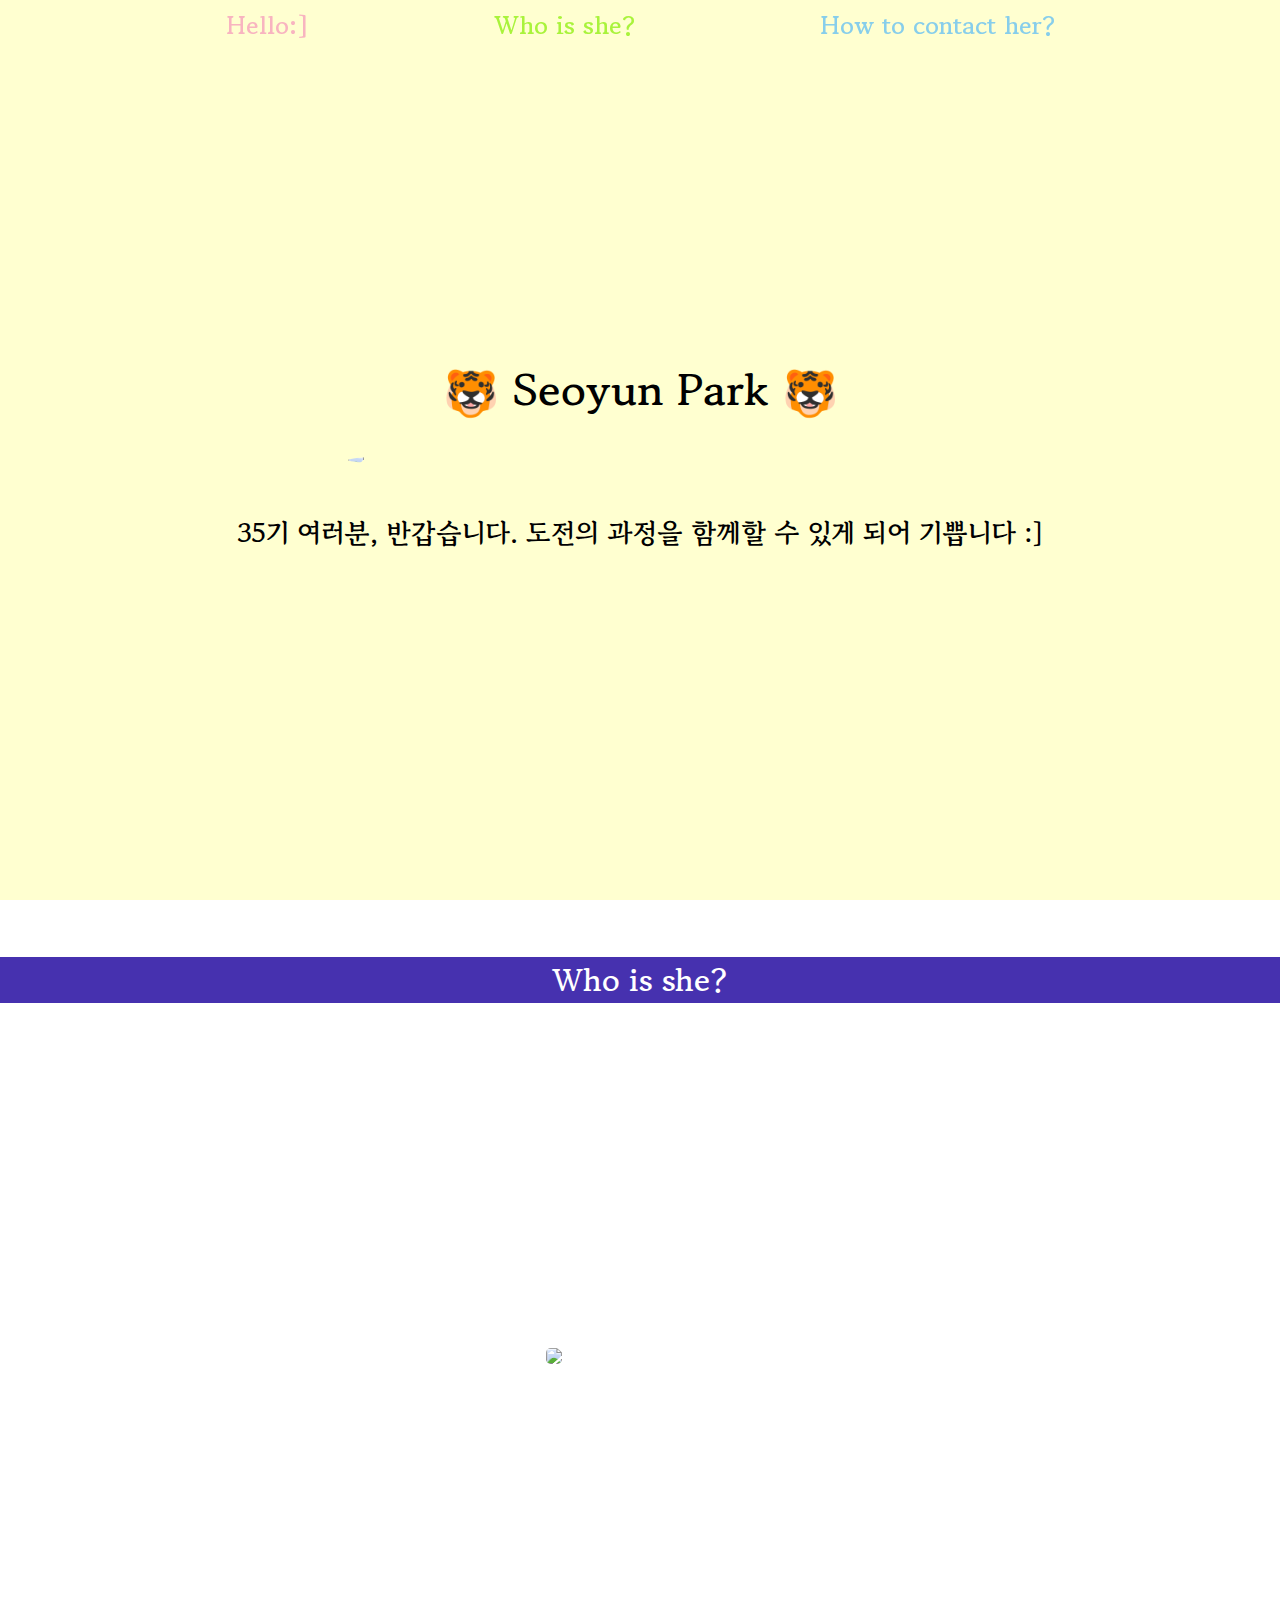
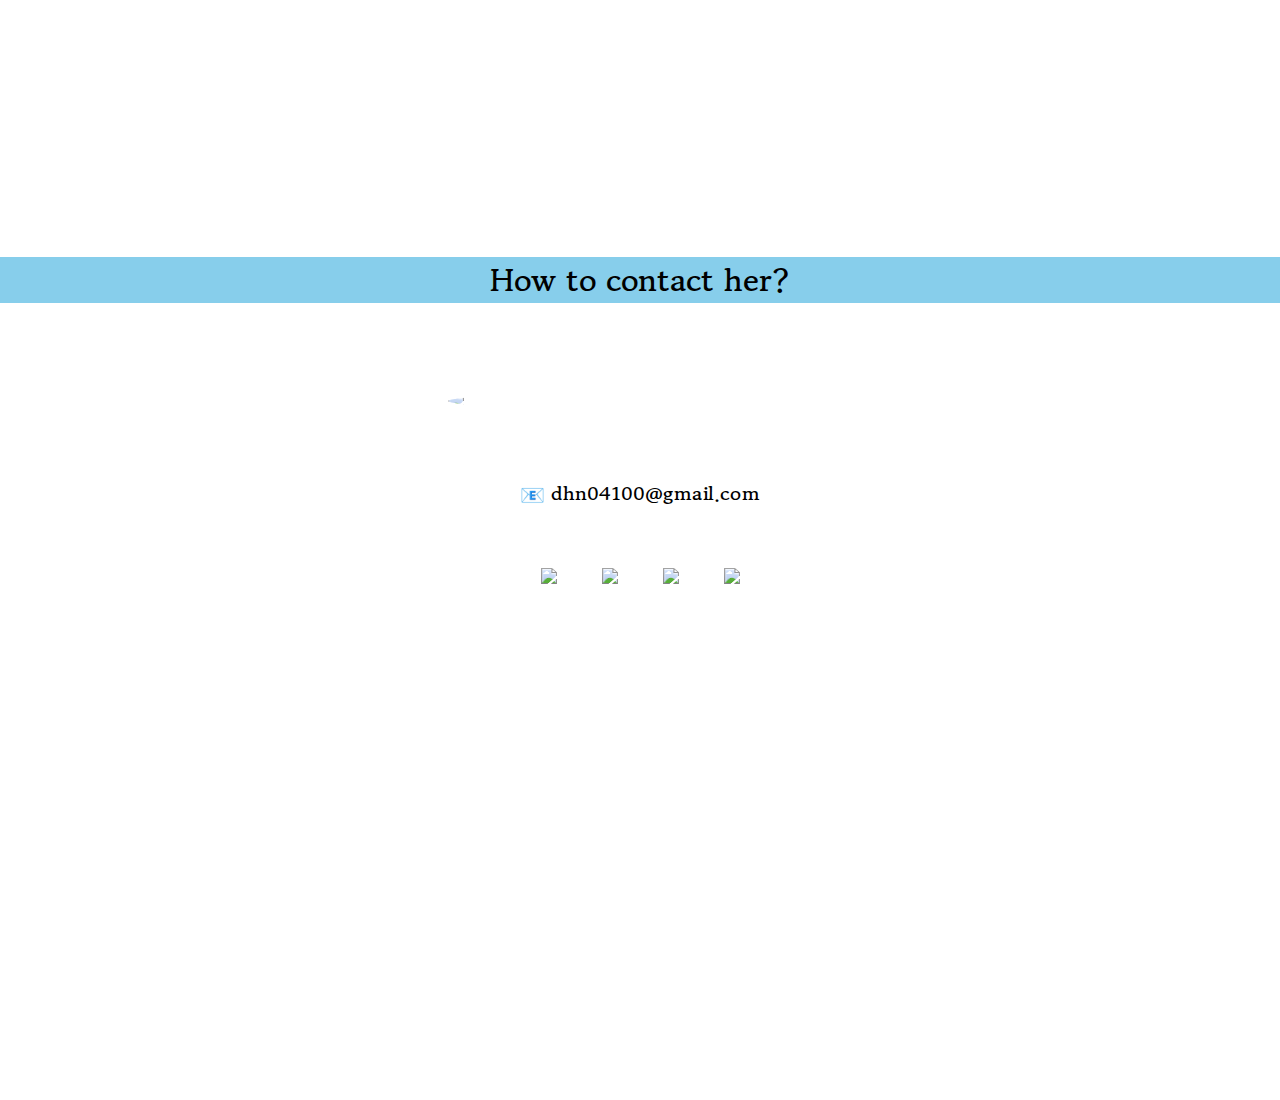
==== home.html @ ee9e813e "home, me, contact" ====
<!DOCTYPE html>
<head>
    <!--구글폰트-->
    <link href="https://fonts.googleapis.com/css2?family=Gowun+Batang&display=swap" rel="stylesheet">
    <link href="img/tigre_icon.ico" rel="shortcut icon" type="image/x-icon">
    <meta charset="UTF-8">
    <meta name="viewport" content="width=device-width, initial-scale=1.0">
    <title>Seoyun_Park</title>
    <link rel="stylesheet" href="home.css">
</head>
<body>
        <nav>
            <!--같은페이지 내 a name-->
            <a id='0' href="#home" style="color: rgb(248, 180, 192);">Hello:]</a>
            <a id='1' href="#me" style="color: rgb(169, 243, 59)">Who is she?</a>
            <a id='2' href="#contact" style="color: skyblue">How to contact her?</a>
        </nav>

    <div class="container"><a name="home"></a>
        <div class="home">
            <h1>🐯 Seoyun Park 🐯</h1>
            <img id='tiger' src="https://media.istockphoto.com/photos/funny-tiger-face-picture-id909858932?k=20&m=909858932&s=612x612&w=0&h=Rq5LKW0Afrk-mBOaW4daZA7KhOJztVt-VUy61eu3jvk=">
            <p>35기 여러분, 반갑습니다. 도전의 과정을 함께할 수 있게 되어 기쁩니다 :]</p>
        </div>
        <a name="me"></a>
        <div class="me">
            <h1>Who is she?</h1>
            <div class="me_content">
                <div class="myPic"><img src='img/프로필사진.jpg'></div>
                <div class="myInfo">
                    <ul>
                        <li>Name: 박서윤</li>
                        <li>MBTI: ESFJ</li>
                        <li>Major: 정보통신공학과</li>
                        <li>Birth date: 1998-02-12</li>
                        <li>City of Residence: 서울, 용인</li>
                    </ul>
                </div>
            </div>
        </div>
        <a name="contact"></a>
        <div class="contact">
            <h1>How to contact her?</h1>
            <img class='callme' src="https://media1.giphy.com/media/LSFXlAmuWhf6KN49FG/200w.gif?cid=82a1493b43uyl2jy02v2o1eihewjwfdmc5wixrxcimk91atv&rid=200w.gif&ct=g">
            <div class="call">
                📧 dhn04100@gmail.com
            </div>
            <div class="ct">
                <a href="https://github.com/happy-tiger212"><img src="https://snipstock.com/assets/cdn/png/3501c83e87c774b11ffe331062c77d50.png"></a>
                <a href="https://velog.io/@tiger"><img src="https://jujusnake.github.io/introduction/assets/velog-logo.png"></a>
                <a href="https://www.instagram.com/spread_beads_s2"><img src="https://cdn-icons-png.flaticon.com/512/87/87390.png"></a>
                <a href="https://www.instagram.com/read_ashley_dud"><img src="https://cdn-icons.flaticon.com/png/512/2847/premium/2847689.png?token=exp=1653152950~hmac=2740ef9a741bd08aed2a962cf0799597"></a>
                </div>         
        </div>
    </div>
</body>
</html>
---- home.css ----
body {
    margin: 0;
    font-family: 'Gowun Batang', serif;
}
nav {
    position: fixed;
    top: 0;
    width: 100%;
    height: 4vh;
    padding-top: 7px;
    background-color: transparent;
    text-align: center;
}
nav a{
    text-decoration: none;
    font-size: 2.8vh;
    font-weight: 600;
    padding-left: 10vh;
    padding-right: 10vh;
}
nav a:hover{
    text-decoration: underline;
}
.container {
    display: flex;
    flex-direction: column;
    /* 4단 웹페이지를 만들기 위해 flex */
}
.home, .me, .like, .contact {
    flex-grow: 1;
    /* 같은 비율로 화면 채움 */
    padding-top: 4vh; /*nav부분*/
}
.home, .me, .like, .contact {
    display: flex;
    flex-direction: column;
    /* 배너와 내용 2단 만들기 위해 flex */
    height: 96vh;
}
/*----------------------------------------*/
.home {
    background-color: rgb(255, 255, 208);
    justify-content: center; /*세로가운데정렬*/
    align-items: center;/*사진과 정보 가로 가운데 정렬*/

}
#tiger{
    border-radius: 100%;
    width: 65vh;
    margin-bottom: 2vh;
    /* padding-top으로 하면 padding까지
    border-radius 범위가 되므로 margin 선택 */
}
.home h1 {
    font-size: 5vh;
    /*vh=viewport height
    =현재 실행중인 스크린 크기에 맞춰 상대적 크기 반환
    vw=viewport width
    height=1000px일 때, 1vh는 10px*/
    margin-top: 0;
}
.home p {
    font-size: 3vh;
    font-weight: 600; /*텍스트 굵기*/
}
/*----------------------------------------*/
.me {
    background-image: url('img/별.jpg');
    background-size: cover;
    background-position: top;
}
.me h1 {
    text-align: center;
    background-color: #4631af;
    color: white;
    margin-bottom: 0;
}
.me_content {
    height: 100%;
    display: flex;
    flex-direction: row;
    /* 사진과 내용 가로 2단 만들기 위해 */
    align-items: center;/*사진과 정보 세로 가운데 정렬*/
}
.myPic img {
    width: 33%;
    border-radius: 30%;
}
.myPic {
    flex-grow: 2;
    width: 50vh;
    text-align: right;
    padding-right: 20vh;
    padding-bottom: 10vh;
}
.myInfo {
    flex-grow: 3;
    font-size: 3vh;
    color: white;
    padding-bottom: 10vh;
}
ul {
    list-style: none; /*점들 삭제*/
    padding-left: 0; /*자체 padding 삭제*/
}
li {
    margin-bottom: 3vh;
    font-size: 110%
}
/*----------------------------------------*/
.contact {
    background-image: url('https://images.unsplash.com/photo-1514454529242-9e4677563e7b?ixlib=rb-1.2.1&ixid=MnwxMjA3fDB8MHxwaG90by1wYWdlfHx8fGVufDB8fHx8&auto=format&fit=crop&w=1170&q=80');
    background-size: cover;
}
.contact h1 {
    text-align: center;
    background-color: skyblue;
    margin-bottom: 0;
}
.contact .callme{
    margin-top: 90px;
    margin-bottom: 70px;
    width: 30%;
    border-radius: 60%;
    margin-left: auto;
    margin-right: auto;
}
.contact .call{
    text-align: center;
    font-size: 20px;
    color:black;
    font-weight: 600;
}
.contact .ct {
    margin-top: 0px;
    margin-bottom: 80px;
    text-align: center; /*이미지 가운데 정렬*/
}
.ct a:not(:last-child){
    padding-right: 40px;
}
.ct img {
    margin-top: 60px;
    width: 9vh;
    transition: all 0.2s linear;
    /*부드럽게 확대*/
}
.ct a:hover img {
    transform: scale(1.2);
} /*마우스 오버시 img 확대*/
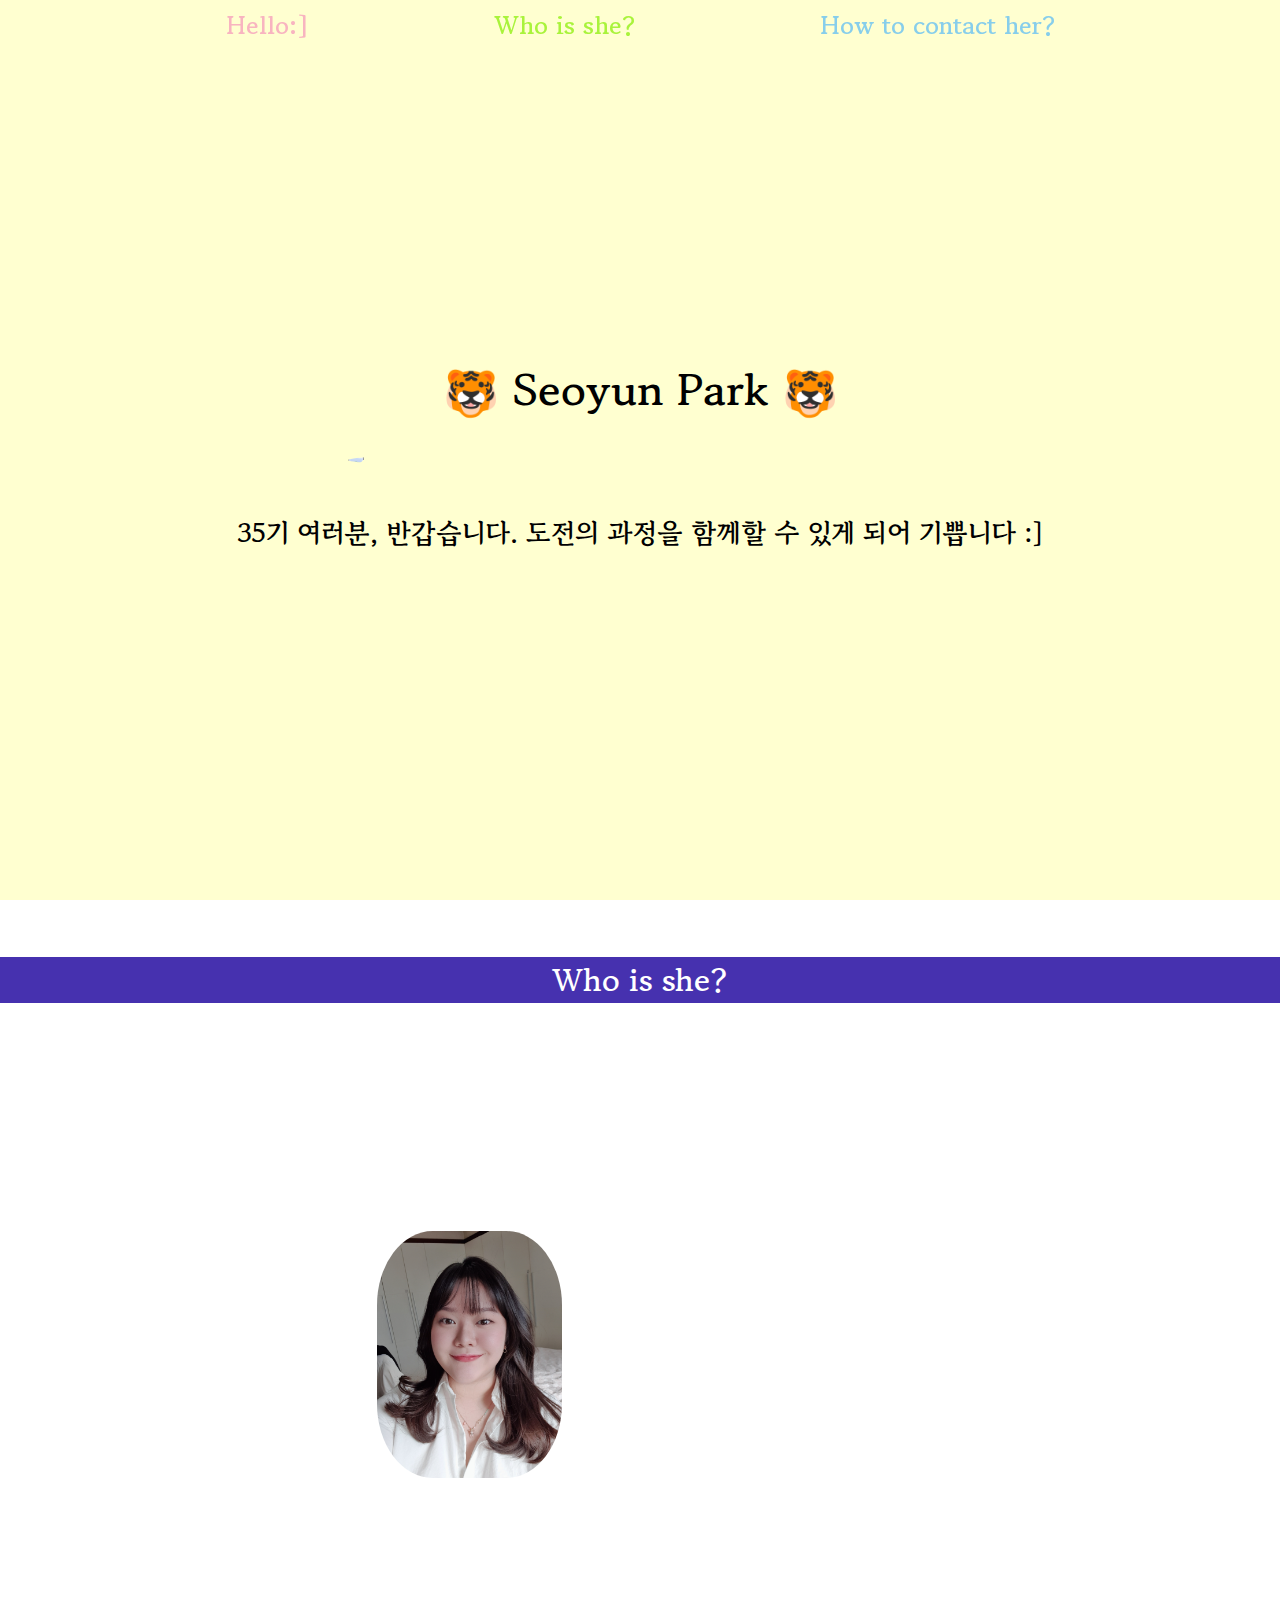
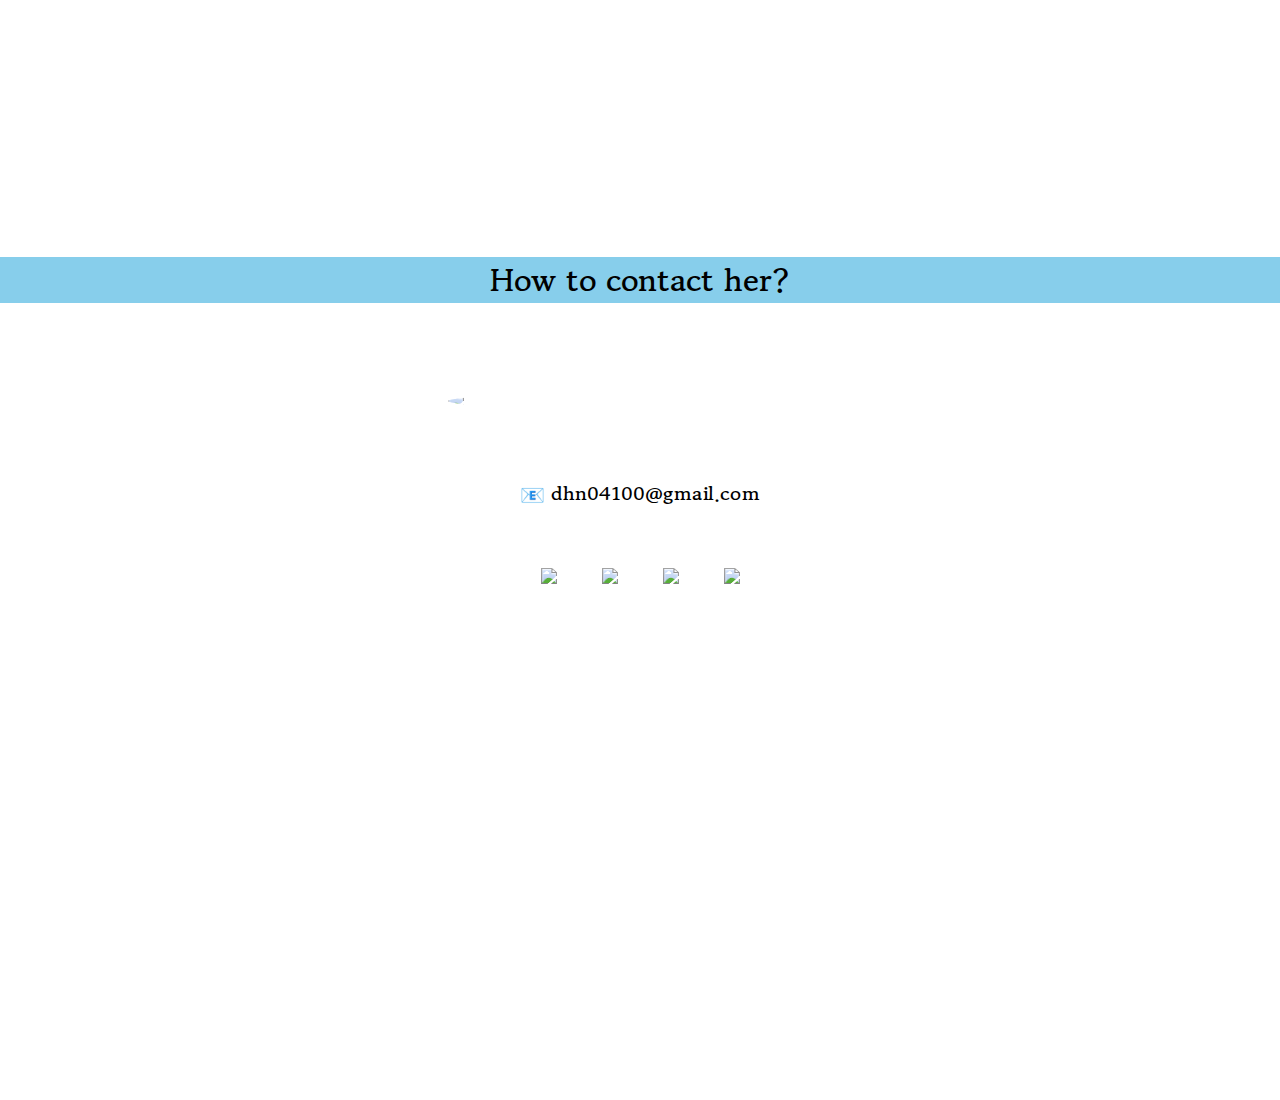
==== commit 0e117513: "Update home.html" ====
--- a/home.html
+++ b/home.html
@@ -49,9 +49,9 @@
                 <a href="https://github.com/happy-tiger212"><img src="https://snipstock.com/assets/cdn/png/3501c83e87c774b11ffe331062c77d50.png"></a>
                 <a href="https://velog.io/@tiger"><img src="https://jujusnake.github.io/introduction/assets/velog-logo.png"></a>
                 <a href="https://www.instagram.com/spread_beads_s2"><img src="https://cdn-icons-png.flaticon.com/512/87/87390.png"></a>
-                <a href="https://www.instagram.com/read_ashley_dud"><img src="https://cdn-icons.flaticon.com/png/512/2847/premium/2847689.png?token=exp=1653152950~hmac=2740ef9a741bd08aed2a962cf0799597"></a>
+                <a href="https://www.instagram.com/read_ashley_dud"><img src="https://as2.ftcdn.net/v2/jpg/04/32/76/81/1000_F_432768139_OjSDHcYPxuMfbejOboqs6F2gIzGDtSb8.jpg"></a>
                 </div>         
         </div>
     </div>
 </body>
-</html>+</html>
